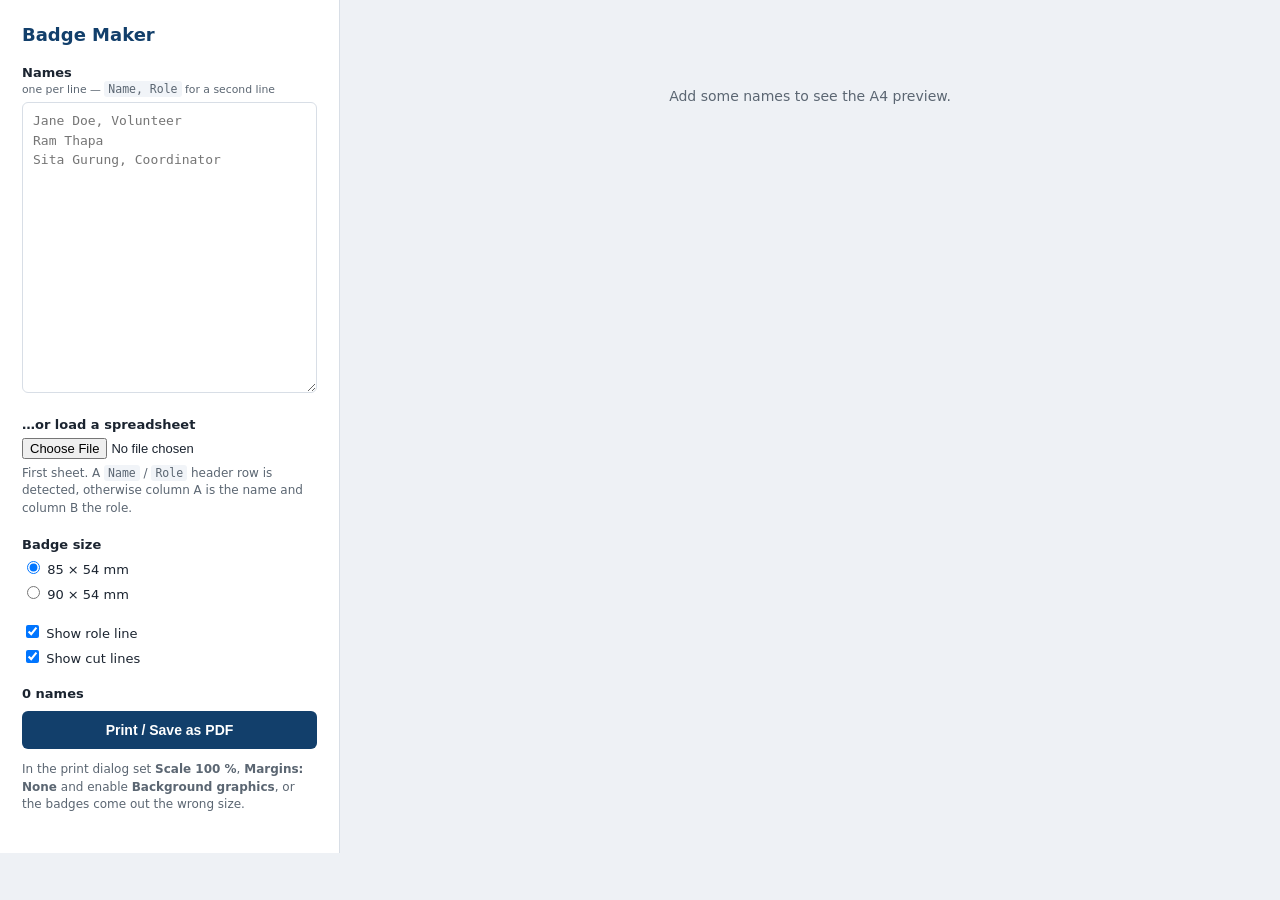
==== index.html @ 0a728cbb "Badge Maker: print A4 sheets of name badges Static GitHub Pages site. Paste names or upload a spread" ====
<!doctype html>
<html lang="en">
<head>
<meta charset="utf-8">
<meta name="viewport" content="width=device-width, initial-scale=1">
<title>Badge Maker — printable A4 name badges</title>
<link rel="icon" href="assets/logo.svg">
<link rel="stylesheet" href="css/app.css">
<link rel="stylesheet" href="css/print.css">
</head>
<body>

<aside class="panel">
  <h1>Badge Maker</h1>

  <label class="field">
    <span class="label">Names <small>one per line — <code>Name, Role</code> for a second line</small></span>
    <textarea id="names" rows="14" spellcheck="false" placeholder="Jane Doe, Volunteer&#10;Ram Thapa&#10;Sita Gurung, Coordinator"></textarea>
  </label>

  <div class="field">
    <span class="label">…or load a spreadsheet</span>
    <input type="file" id="file" accept=".xlsx,.xls,.csv,.ods">
    <p class="hint" id="fileHint">First sheet. A <code>Name</code> / <code>Role</code> header row is detected,
      otherwise column A is the name and column B the role.</p>
  </div>

  <div class="field">
    <span class="label">Badge size</span>
    <div class="radios">
      <label><input type="radio" name="size" value="85" checked> 85 × 54 mm</label>
      <label><input type="radio" name="size" value="90"> 90 × 54 mm</label>
    </div>
  </div>

  <div class="field">
    <label class="check"><input type="checkbox" id="showSub" checked> Show role line</label>
    <label class="check"><input type="checkbox" id="showMarks" checked> Show cut lines</label>
  </div>

  <p class="count" id="count">0 names</p>
  <button id="print" class="print-btn">Print / Save as PDF</button>
  <p class="warn">In the print dialog set <b>Scale 100 %</b>, <b>Margins: None</b>
    and enable <b>Background graphics</b>, or the badges come out the wrong size.</p>
</aside>

<main class="preview" id="preview"></main>

<script src="js/vendor/xlsx.full.min.js"></script>
<script src="js/app.js"></script>
</body>
</html>
---- css/app.css ----
:root {
  --ink: #1b2430;
  --muted: #5b6672;
  --line: #d8dee6;
  --brand: #123f6b;
  font-family: system-ui, -apple-system, "Segoe UI", Roboto, sans-serif;
}

* { box-sizing: border-box; }

body {
  margin: 0;
  display: flex;
  align-items: flex-start;
  min-height: 100vh;
  color: var(--ink);
  background: #eef1f5;
}

/* ---- control panel ---- */

.panel {
  flex: none;
  width: 340px;
  padding: 24px 22px 40px;
  background: #fff;
  border-right: 1px solid var(--line);
  position: sticky;
  top: 0;
  max-height: 100vh;
  overflow-y: auto;
}

.panel h1 { font-size: 18px; margin: 0 0 20px; color: var(--brand); }

.field { display: block; margin-bottom: 20px; }

.label { display: block; font-size: 13px; font-weight: 600; margin-bottom: 6px; }
.label small { display: block; font-weight: 400; color: var(--muted); margin-top: 2px; }

textarea {
  width: 100%;
  font: 13px/1.5 ui-monospace, SFMono-Regular, Menlo, monospace;
  padding: 8px 10px;
  border: 1px solid var(--line);
  border-radius: 6px;
  resize: vertical;
}

textarea:focus, input:focus { outline: 2px solid var(--brand); outline-offset: 1px; }

input[type=file] { font-size: 13px; width: 100%; }

.hint, .warn { font-size: 12px; color: var(--muted); line-height: 1.45; margin: 6px 0 0; }
.warn { margin-top: 12px; }
code { font-size: 11.5px; background: #f1f4f8; padding: 1px 4px; border-radius: 3px; }

.radios { display: flex; flex-direction: column; gap: 6px; font-size: 13px; }
.check { display: block; font-size: 13px; margin-bottom: 6px; }

.count { font-size: 13px; font-weight: 600; margin: 0 0 10px; }

.print-btn {
  width: 100%;
  padding: 11px;
  font-size: 14px;
  font-weight: 600;
  color: #fff;
  background: var(--brand);
  border: 0;
  border-radius: 6px;
  cursor: pointer;
}
.print-btn:hover { background: #0d2e4e; }

/* ---- on-screen preview of the sheets ---- */

.preview {
  flex: 1;
  padding: 28px;
  display: flex;
  flex-direction: column;
  align-items: center;
  gap: 28px;
}

@media screen {
  .sheet {
    box-shadow: 0 2px 14px rgba(20, 35, 60, 0.18);
    flex: none;
  }
}

.empty-state { color: var(--muted); font-size: 14px; margin-top: 60px; }
---- css/print.css ----
/* ---------------------------------------------------------------
   Geometry. These rules define the printed result and must stay
   in millimetres — never px — so output is independent of DPI.
   --------------------------------------------------------------- */

@page { size: A4 portrait; margin: 0; }

.sheet {
  --bw: 85mm;           /* overridden by .size-90 */
  --bh: 54mm;
  box-sizing: border-box;
  width: 210mm;
  height: 297mm;
  display: grid;
  grid-template-columns: repeat(2, var(--bw));
  grid-auto-rows: var(--bh);
  justify-content: center;
  align-content: center;
  gap: 0;                        /* adjacent badges share one cut line */
  background: #fff;
  overflow: hidden;
}

.size-90 .sheet { --bw: 90mm; }

.badge {
  box-sizing: border-box;
  width: var(--bw);
  height: var(--bh);
  overflow: hidden;
  display: flex;
  flex-direction: column;
  align-items: center;
  justify-content: center;
  gap: 3mm;
  padding: 5mm 5mm 6mm;
  text-align: center;
}

/* outline, not border: it draws inside the box and never adds layout,
   so neighbouring badges stay exactly one cut line apart */
.marks .badge { outline: 0.2mm dashed #9aa3ad; outline-offset: -0.1mm; }

.badge-logo {
  width: 52mm;
  max-height: 12mm;
  object-fit: contain;
  flex: none;
}

.badge-name {
  font-size: 16pt;
  font-weight: 600;
  line-height: 1.15;
  letter-spacing: 0.01em;
  color: #123f6b;              /* matches the logo's blue */
  white-space: nowrap;         /* the auto-shrink in app.js relies on this */
  max-width: 100%;
}

.badge-sub {
  font-size: 9.5pt;
  line-height: 1.2;
  color: #5b6672;
  white-space: nowrap;
  max-width: 100%;
}

.badge.empty > * { visibility: hidden; }

/* ---------------------------------------------------------------- */

@media print {
  .panel { display: none !important; }
  html, body { margin: 0; padding: 0; background: #fff; }
  .preview { display: block; margin: 0; padding: 0; }
  .sheet { break-after: page; page-break-after: always; box-shadow: none; }
  .sheet:last-child { break-after: auto; page-break-after: auto; }
  * { -webkit-print-color-adjust: exact; print-color-adjust: exact; }
}
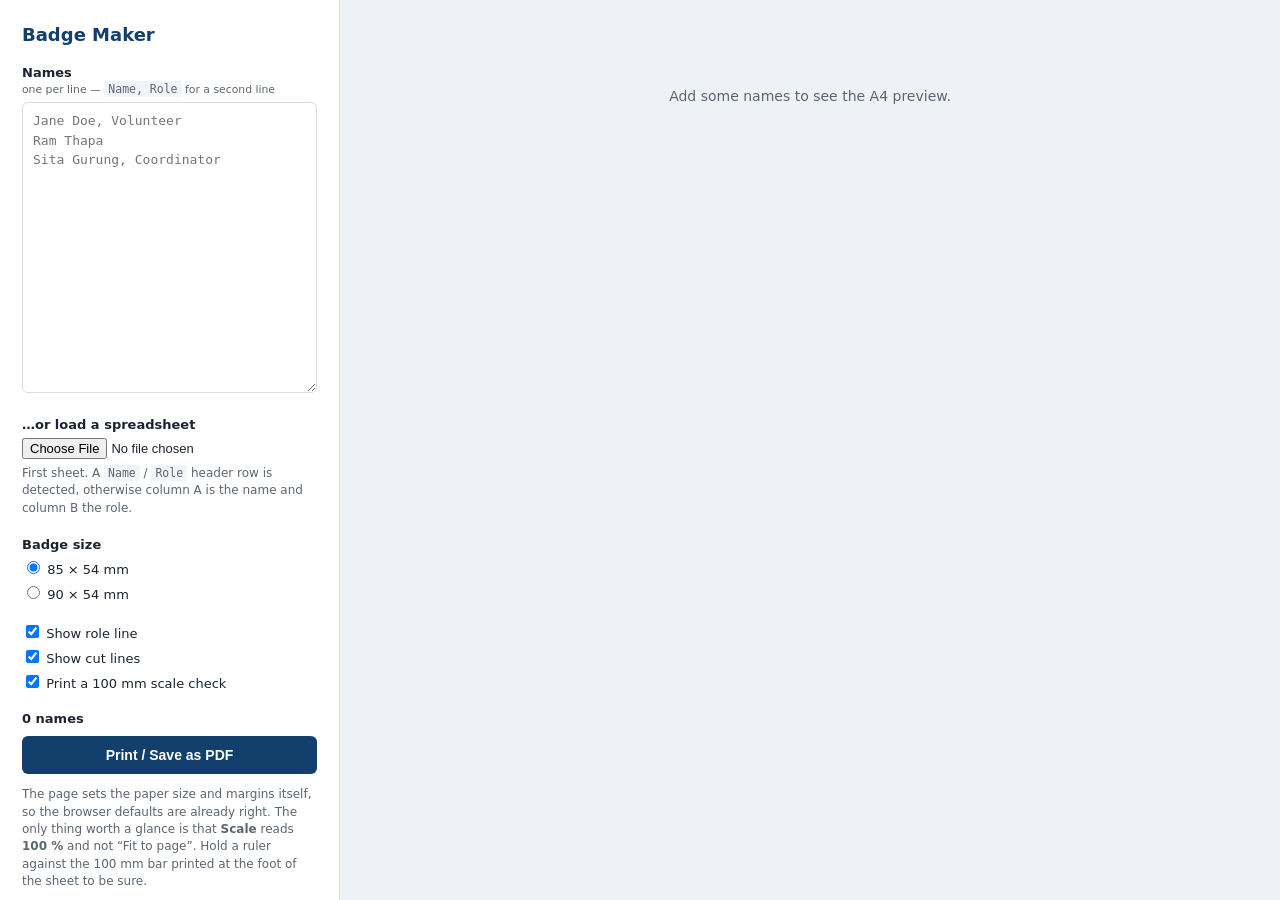
==== commit 9af6ad8b: "Stop asking for print-dialog tweaks; print a 100mm scale check instead Headers, footers and backgrou" ====
--- a/index.html
+++ b/index.html
@@ -36,12 +36,15 @@
   <div class="field">
     <label class="check"><input type="checkbox" id="showSub" checked> Show role line</label>
     <label class="check"><input type="checkbox" id="showMarks" checked> Show cut lines</label>
+    <label class="check"><input type="checkbox" id="showRuler" checked> Print a 100 mm scale check</label>
   </div>
 
   <p class="count" id="count">0 names</p>
   <button id="print" class="print-btn">Print / Save as PDF</button>
-  <p class="warn">In the print dialog set <b>Scale 100 %</b>, <b>Margins: None</b>
-    and enable <b>Background graphics</b>, or the badges come out the wrong size.</p>
+  <p class="warn">The page sets the paper size and margins itself, so the browser
+    defaults are already right. The only thing worth a glance is that <b>Scale</b>
+    reads <b>100&nbsp;%</b> and not &ldquo;Fit to page&rdquo;. Hold a ruler against the
+    100&nbsp;mm bar printed at the foot of the sheet to be sure.</p>
 </aside>
 
 <main class="preview" id="preview"></main>
--- a/css/print.css
+++ b/css/print.css
@@ -6,6 +6,7 @@
 @page { size: A4 portrait; margin: 0; }
 
 .sheet {
+  position: relative;          /* anchors the 100 mm scale check */
   --bw: 85mm;           /* overridden by .size-90 */
   --bh: 54mm;
   box-sizing: border-box;
@@ -31,9 +32,9 @@
   display: flex;
   flex-direction: column;
   align-items: center;
-  justify-content: center;
-  gap: 3mm;
-  padding: 5mm 5mm 6mm;
+  justify-content: flex-start;   /* logo sits at the top, name fills the rest */
+  gap: 1.5mm;
+  padding: 4mm 5mm 5mm;
   text-align: center;
 }
 
@@ -42,24 +43,47 @@
 .marks .badge { outline: 0.2mm dashed #9aa3ad; outline-offset: -0.1mm; }
 
 .badge-logo {
-  width: 52mm;
-  max-height: 12mm;
+  width: 34mm;
+  max-height: 8mm;
   object-fit: contain;
   flex: none;
+  align-self: flex-start;      /* top-left corner of the badge */
+}
+
+/* Everything the logo leaves behind. Name and role are centred together as
+   one block, so the role sits directly under the name. */
+.badge-main {
+  flex: 1 1 auto;
+  min-height: 0;
+  width: 100%;
+  display: flex;
+  flex-direction: column;
+  align-items: center;
+  justify-content: center;
+  gap: 1.5mm;
+  overflow: hidden;
+}
+
+.badge-name-box {
+  flex: 0 1 auto;
+  min-height: 0;
+  width: 100%;
+  overflow: hidden;
 }
 
 .badge-name {
-  font-size: 16pt;
-  font-weight: 600;
-  line-height: 1.15;
-  letter-spacing: 0.01em;
-  color: #123f6b;              /* matches the logo's blue */
-  white-space: nowrap;         /* the auto-shrink in app.js relies on this */
+  font-size: 28pt;             /* a starting point; app.js fits it to the box */
+  font-weight: 700;
+  line-height: 1.1;
+  letter-spacing: 0.005em;
+  color: #123f6b;              /* matches the logo blue */
+  text-wrap: balance;          /* split "First Surname" evenly over two lines */
   max-width: 100%;
 }
 
 .badge-sub {
-  font-size: 9.5pt;
+  font-size: 10.5pt;
+  flex: none;
   line-height: 1.2;
   color: #5b6672;
   white-space: nowrap;
@@ -67,6 +91,32 @@
 }
 
 .badge.empty > * { visibility: hidden; }
+
+/* A 100 mm reference bar in the sheet margin. If the browser scales the page,
+   this stops measuring 100 mm and the error is obvious before you cut. */
+.sheet-ruler {
+  position: absolute;
+  left: 50%;
+  transform: translateX(-50%);
+  bottom: 4mm;
+  width: 100mm;
+  height: 2mm;
+  border: 0.2mm solid #9aa3ad;
+  border-top: 0;
+  color: #9aa3ad;
+  font-size: 6pt;
+  line-height: 1;
+}
+
+.sheet-ruler span {
+  position: absolute;
+  left: 50%;
+  bottom: 2.4mm;
+  transform: translateX(-50%);
+  background: #fff;
+  padding: 0 1mm;
+  white-space: nowrap;
+}
 
 /* ---------------------------------------------------------------- */
 
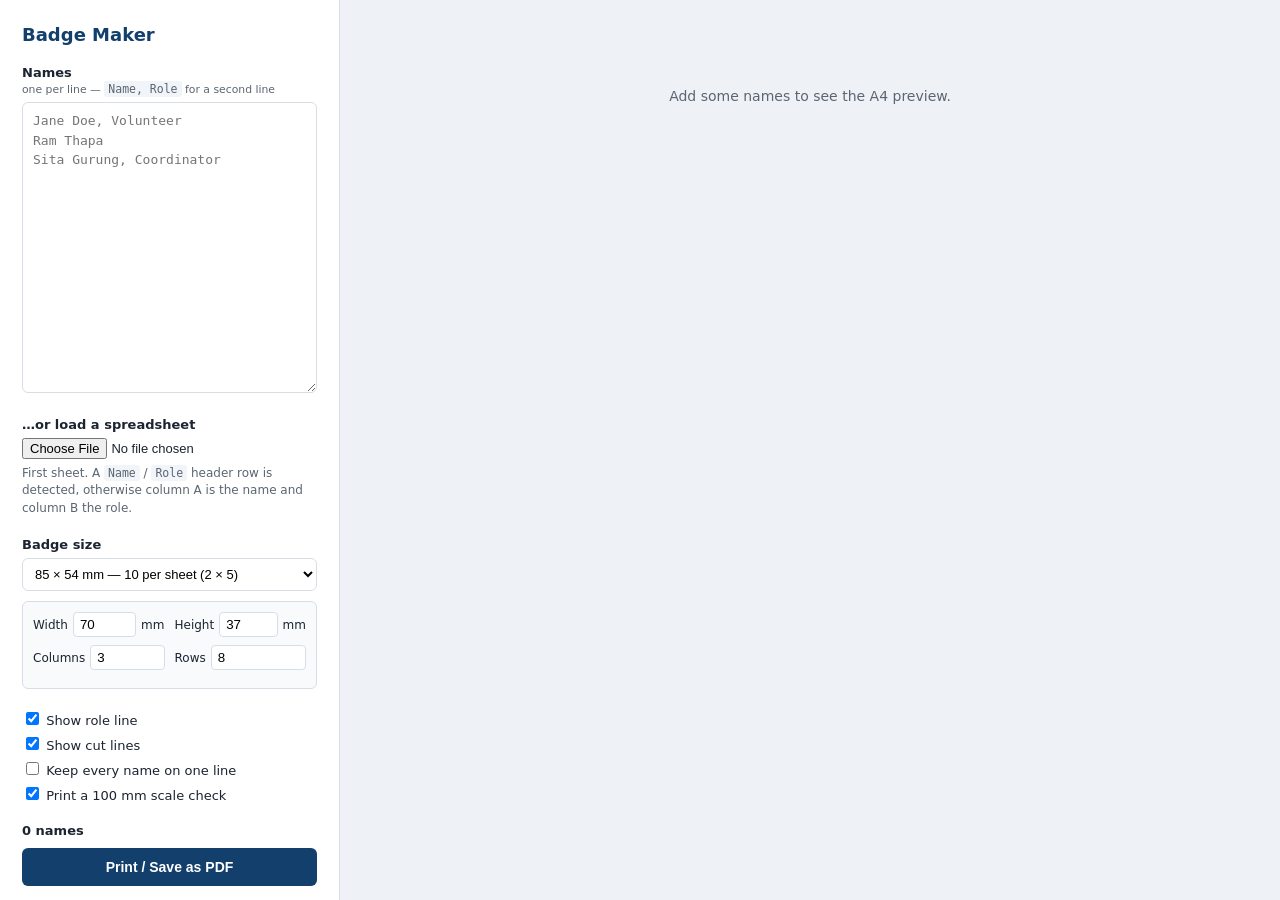
==== commit e72efa93: "Add a 70x37 mm, 24-per-sheet size and a custom grid The sheet grid is now driven by CSS variables in" ====
--- a/index.html
+++ b/index.html
@@ -27,15 +27,25 @@
 
   <div class="field">
     <span class="label">Badge size</span>
-    <div class="radios">
-      <label><input type="radio" name="size" value="85" checked> 85 × 54 mm</label>
-      <label><input type="radio" name="size" value="90"> 90 × 54 mm</label>
+    <select id="size">
+      <option value="85x54" selected>85 × 54 mm &mdash; 10 per sheet (2 × 5)</option>
+      <option value="90x54">90 × 54 mm &mdash; 10 per sheet (2 × 5)</option>
+      <option value="70x37">70 × 37 mm &mdash; 24 per sheet (3 × 8), edge to edge</option>
+      <option value="custom">Custom&hellip;</option>
+    </select>
+    <div class="custom-size" id="customSize" hidden>
+      <label>Width <input type="number" id="cw" value="70" min="20" max="210" step="0.1"> mm</label>
+      <label>Height <input type="number" id="ch" value="37" min="15" max="297" step="0.1"> mm</label>
+      <label>Columns <input type="number" id="ccols" value="3" min="1" max="8" step="1"></label>
+      <label>Rows <input type="number" id="crows" value="8" min="1" max="16" step="1"></label>
+      <p class="hint" id="fitHint"></p>
     </div>
   </div>
 
   <div class="field">
     <label class="check"><input type="checkbox" id="showSub" checked> Show role line</label>
     <label class="check"><input type="checkbox" id="showMarks" checked> Show cut lines</label>
+    <label class="check"><input type="checkbox" id="uniform"> Keep every name on one line</label>
     <label class="check"><input type="checkbox" id="showRuler" checked> Print a 100 mm scale check</label>
   </div>
 
--- a/css/app.css
+++ b/css/app.css
@@ -92,3 +92,27 @@
 }
 
 .empty-state { color: var(--muted); font-size: 14px; margin-top: 60px; }
+
+select {
+  width: 100%;
+  font-size: 13px;
+  padding: 7px 8px;
+  border: 1px solid var(--line);
+  border-radius: 6px;
+  background: #fff;
+}
+
+.custom-size {
+  display: grid;
+  grid-template-columns: 1fr 1fr;
+  gap: 8px 10px;
+  margin-top: 10px;
+  padding: 10px;
+  border: 1px solid var(--line);
+  border-radius: 6px;
+  background: #f8fafc;
+  font-size: 12px;
+}
+.custom-size label { display: flex; align-items: center; gap: 5px; }
+.custom-size input { width: 100%; min-width: 0; padding: 4px 6px; border: 1px solid var(--line); border-radius: 4px; }
+.custom-size .hint { grid-column: 1 / -1; margin: 0; }
--- a/css/print.css
+++ b/css/print.css
@@ -7,13 +7,15 @@
 
 .sheet {
   position: relative;          /* anchors the 100 mm scale check */
-  --bw: 85mm;           /* overridden by .size-90 */
+  /* --bw / --bh / --cols are set by app.js from the chosen size */
+  --bw: 85mm;
   --bh: 54mm;
+  --cols: 2;
   box-sizing: border-box;
   width: 210mm;
   height: 297mm;
   display: grid;
-  grid-template-columns: repeat(2, var(--bw));
+  grid-template-columns: repeat(var(--cols), var(--bw));
   grid-auto-rows: var(--bh);
   justify-content: center;
   align-content: center;
@@ -21,8 +23,6 @@
   background: #fff;
   overflow: hidden;
 }
-
-.size-90 .sheet { --bw: 90mm; }
 
 .badge {
   box-sizing: border-box;
@@ -33,8 +33,8 @@
   flex-direction: column;
   align-items: center;
   justify-content: flex-start;   /* logo sits at the top, name fills the rest */
-  gap: 1.5mm;
-  padding: 4mm 5mm 5mm;
+  gap: calc(var(--bh) * 0.028);
+  padding: calc(var(--bh) * 0.074) calc(var(--bw) * 0.059) calc(var(--bh) * 0.093);
   text-align: center;
 }
 
@@ -43,8 +43,8 @@
 .marks .badge { outline: 0.2mm dashed #9aa3ad; outline-offset: -0.1mm; }
 
 .badge-logo {
-  width: 34mm;
-  max-height: 8mm;
+  width: calc(var(--bw) * 0.40);
+  max-height: calc(var(--bh) * 0.17);
   object-fit: contain;
   flex: none;
   align-self: flex-start;      /* top-left corner of the badge */
@@ -60,7 +60,7 @@
   flex-direction: column;
   align-items: center;
   justify-content: center;
-  gap: 1.5mm;
+  gap: calc(var(--bh) * 0.028);
   overflow: hidden;
 }
 
@@ -128,3 +128,7 @@
   .sheet:last-child { break-after: auto; page-break-after: auto; }
   * { -webkit-print-color-adjust: exact; print-color-adjust: exact; }
 }
+
+/* "Keep every name on one line": shrink instead of wrapping, so a dense sheet
+   reads as a regular grid rather than a mix of one- and two-line badges. */
+.oneline .badge-name { white-space: nowrap; }
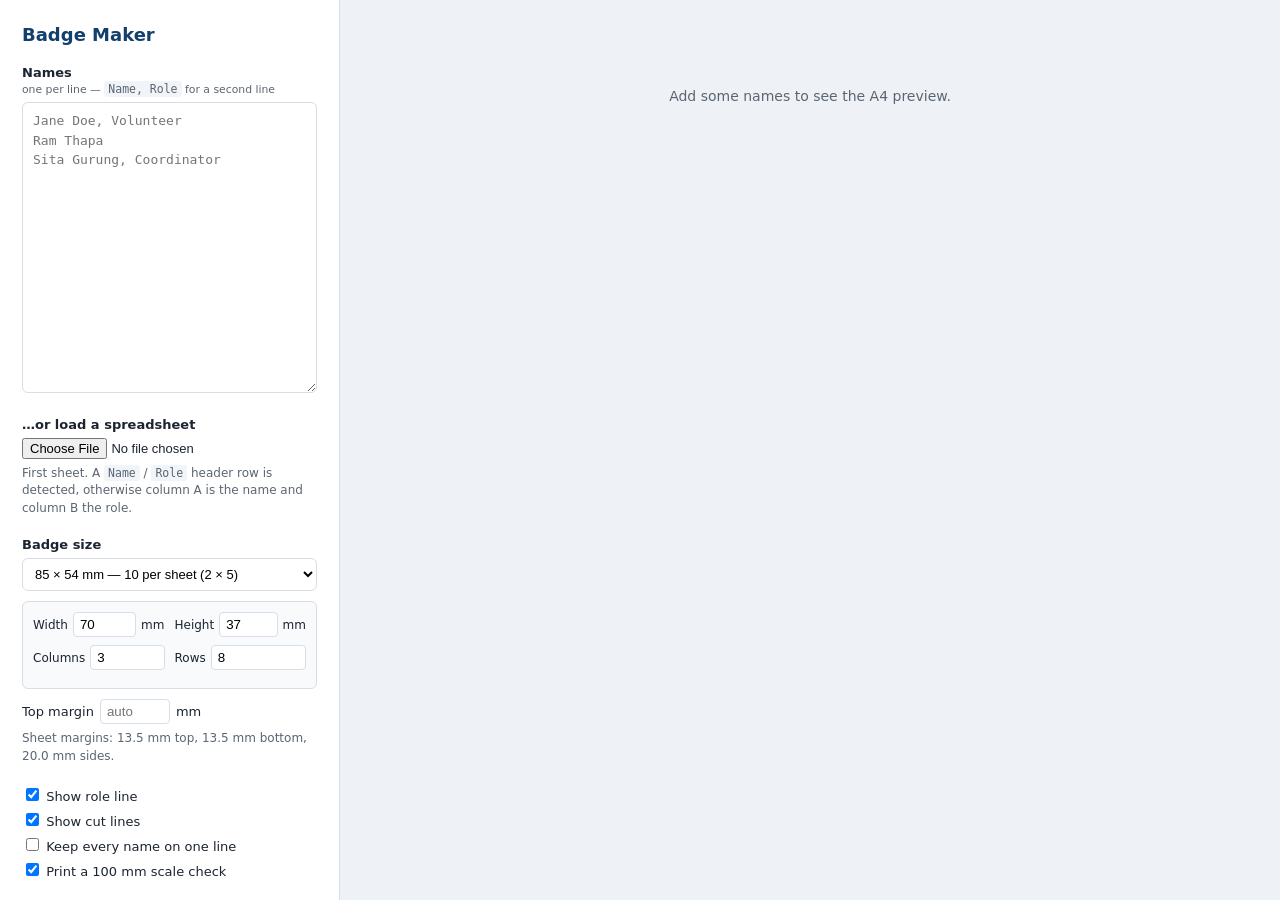
==== commit d814a047: "Add a top margin control so the first row clears the printer's dead zone At 24 per sheet the grid fi" ====
--- a/index.html
+++ b/index.html
@@ -40,6 +40,10 @@
       <label>Rows <input type="number" id="crows" value="8" min="1" max="16" step="1"></label>
       <p class="hint" id="fitHint"></p>
     </div>
+    <label class="topmargin">Top margin
+      <input type="number" id="topMargin" placeholder="auto" min="0" max="60" step="0.5"> mm
+    </label>
+    <p class="hint" id="marginHint"></p>
   </div>
 
   <div class="field">
--- a/css/app.css
+++ b/css/app.css
@@ -116,3 +116,6 @@
 .custom-size label { display: flex; align-items: center; gap: 5px; }
 .custom-size input { width: 100%; min-width: 0; padding: 4px 6px; border: 1px solid var(--line); border-radius: 4px; }
 .custom-size .hint { grid-column: 1 / -1; margin: 0; }
+
+.topmargin { display: flex; align-items: center; gap: 6px; font-size: 13px; margin-top: 10px; }
+.topmargin input { width: 70px; padding: 4px 6px; border: 1px solid var(--line); border-radius: 4px; }
--- a/css/print.css
+++ b/css/print.css
@@ -18,7 +18,10 @@
   grid-template-columns: repeat(var(--cols), var(--bw));
   grid-auto-rows: var(--bh);
   justify-content: center;
-  align-content: center;
+  /* vertically centred unless a top margin is set, in which case the grid
+     hangs from that margin so the first row clears the printer's dead zone */
+  align-content: var(--valign, center);
+  padding-top: var(--padtop, 0);
   gap: 0;                        /* adjacent badges share one cut line */
   background: #fff;
   overflow: hidden;
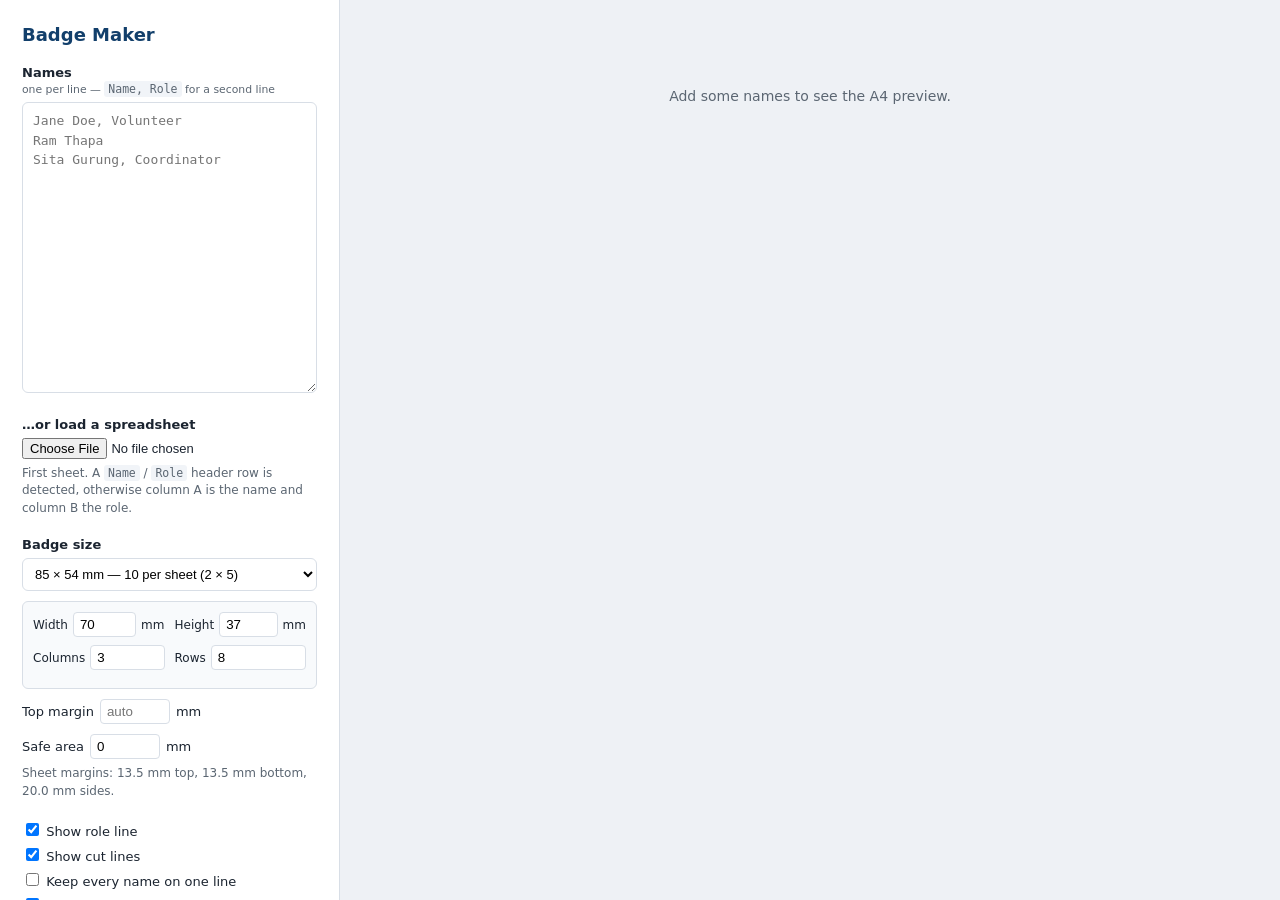
==== commit 9f9fc9fe: "Add a safe area so outer badges are not clipped at the paper edge Three 70 mm columns are exactly 21" ====
--- a/index.html
+++ b/index.html
@@ -43,6 +43,9 @@
     <label class="topmargin">Top margin
       <input type="number" id="topMargin" placeholder="auto" min="0" max="60" step="0.5"> mm
     </label>
+    <label class="topmargin">Safe area
+      <input type="number" id="safe" value="0" min="0" max="15" step="0.5"> mm
+    </label>
     <p class="hint" id="marginHint"></p>
   </div>
 
--- a/css/print.css
+++ b/css/print.css
@@ -37,7 +37,11 @@
   align-items: center;
   justify-content: flex-start;   /* logo sits at the top, name fills the rest */
   gap: calc(var(--bh) * 0.028);
-  padding: calc(var(--bh) * 0.074) calc(var(--bw) * 0.059) calc(var(--bh) * 0.093);
+  /* --safe keeps ink away from the badge edge without moving the badge, so a
+     pre-cut sheet stays aligned with its die */
+  padding: calc(var(--bh) * 0.074 + var(--safe, 0mm))
+           calc(var(--bw) * 0.059 + var(--safe, 0mm))
+           calc(var(--bh) * 0.093 + var(--safe, 0mm));
   text-align: center;
 }
 
